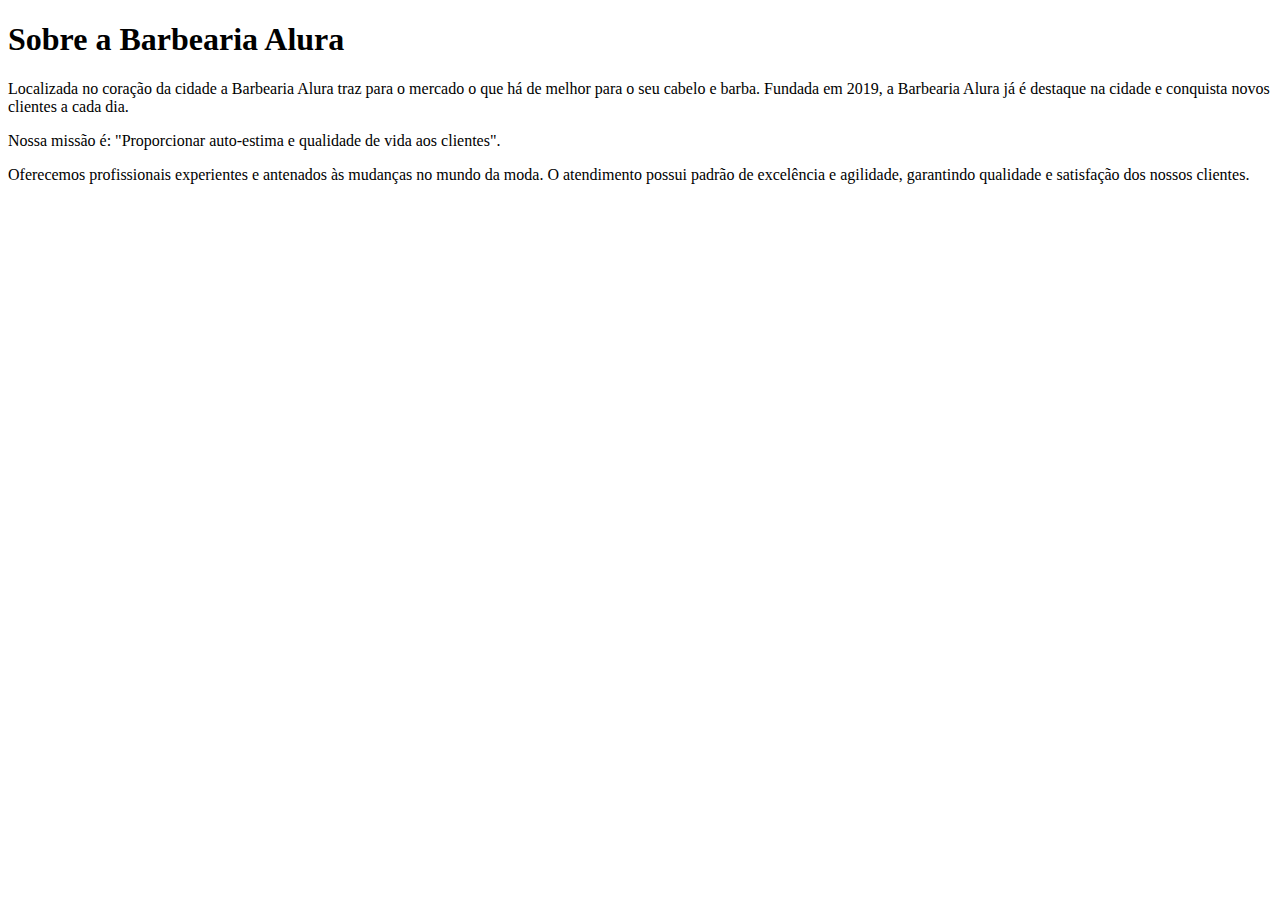
==== index.html @ 69a64320 "adicionando index" ====
<!DOCTYPE html>
<html lang="en">
<head>
    <meta charset="UTF-8">
    <meta http-equiv="X-UA-Compatible" content="IE=edge">
    <meta name="viewport" content="width=device-width, initial-scale=1.0">
    <title>Document</title>
</head>
<body>
    <h1>Sobre a Barbearia Alura</h1>

    <p>Localizada no coração da cidade a Barbearia Alura traz para o mercado o que há de melhor para o seu cabelo e barba. Fundada em 2019, a Barbearia Alura já é destaque na cidade e conquista novos clientes a cada dia.</p> 

    <p>Nossa missão é: "Proporcionar auto-estima e qualidade de vida aos clientes".</p>

    <p>Oferecemos profissionais experientes e antenados às mudanças no mundo da moda. O atendimento possui padrão de excelência e agilidade, garantindo qualidade e satisfação dos nossos clientes.</p>









</body>
</html>
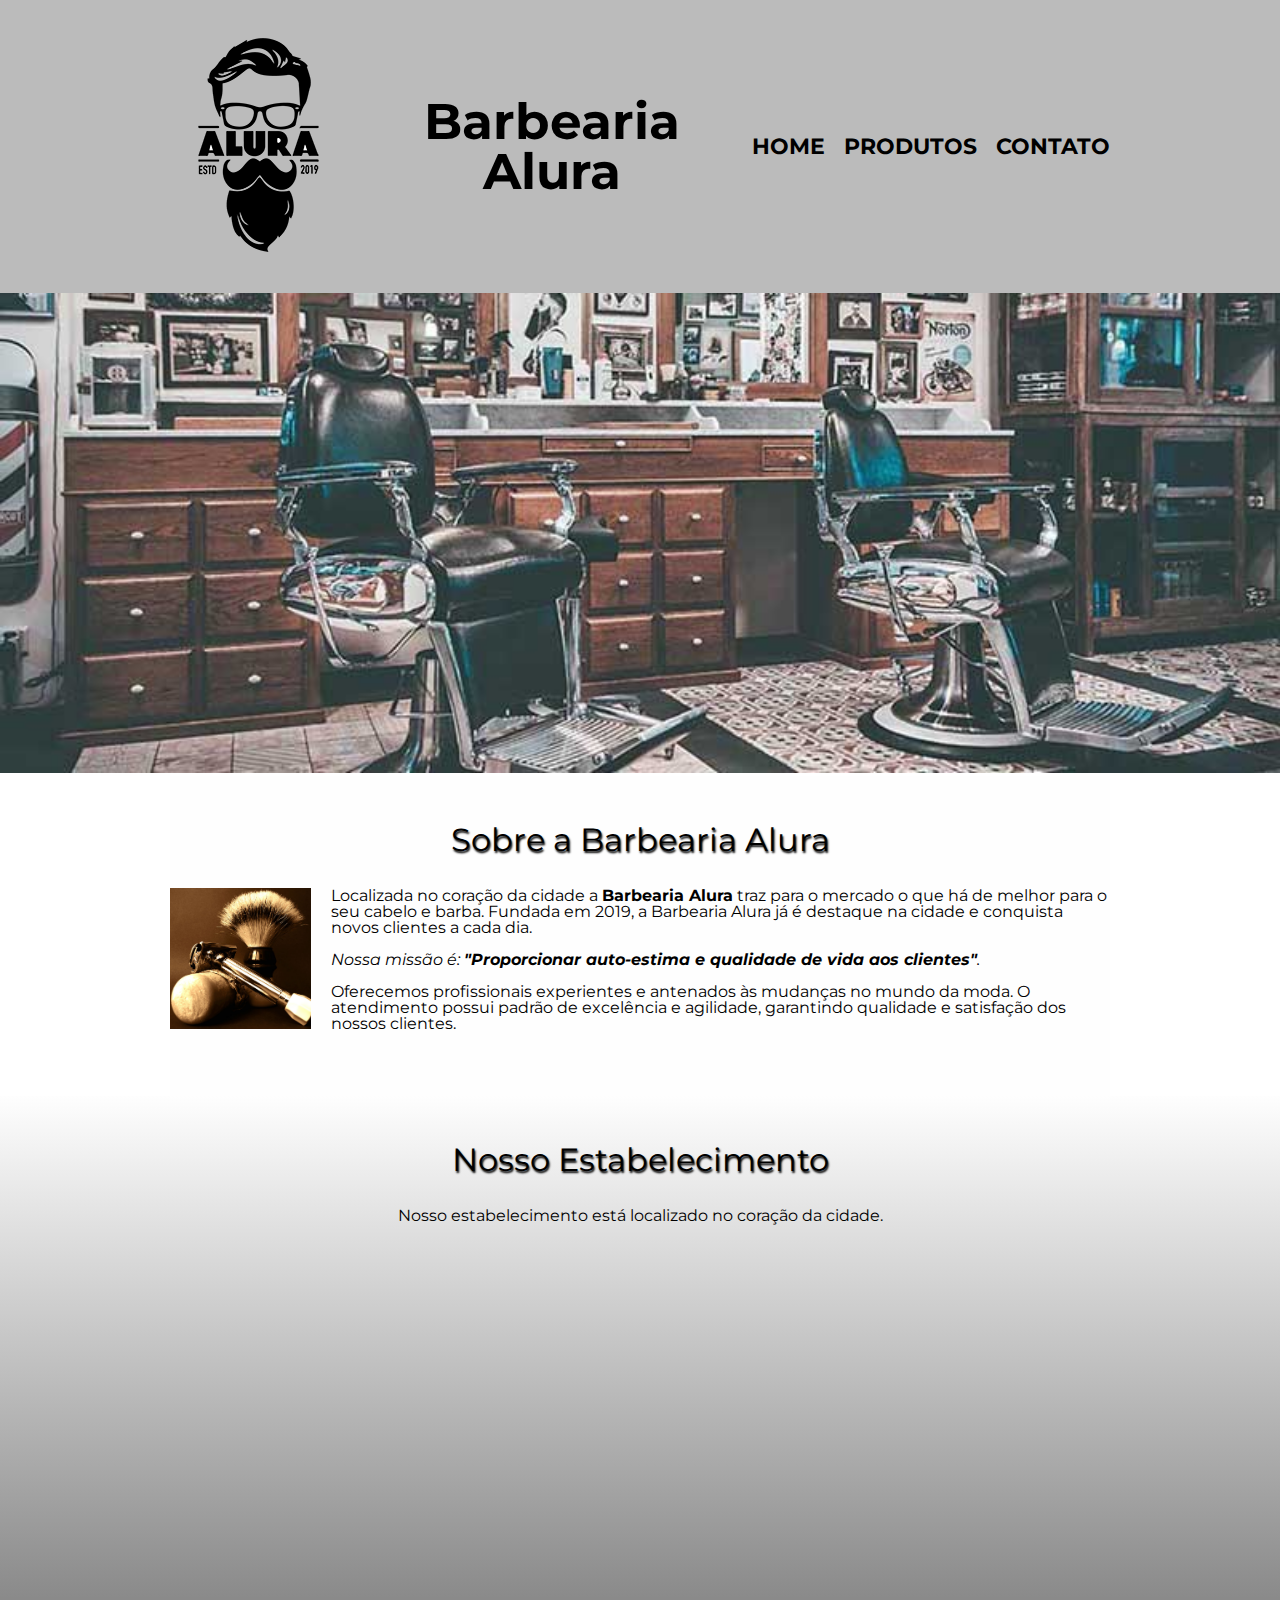
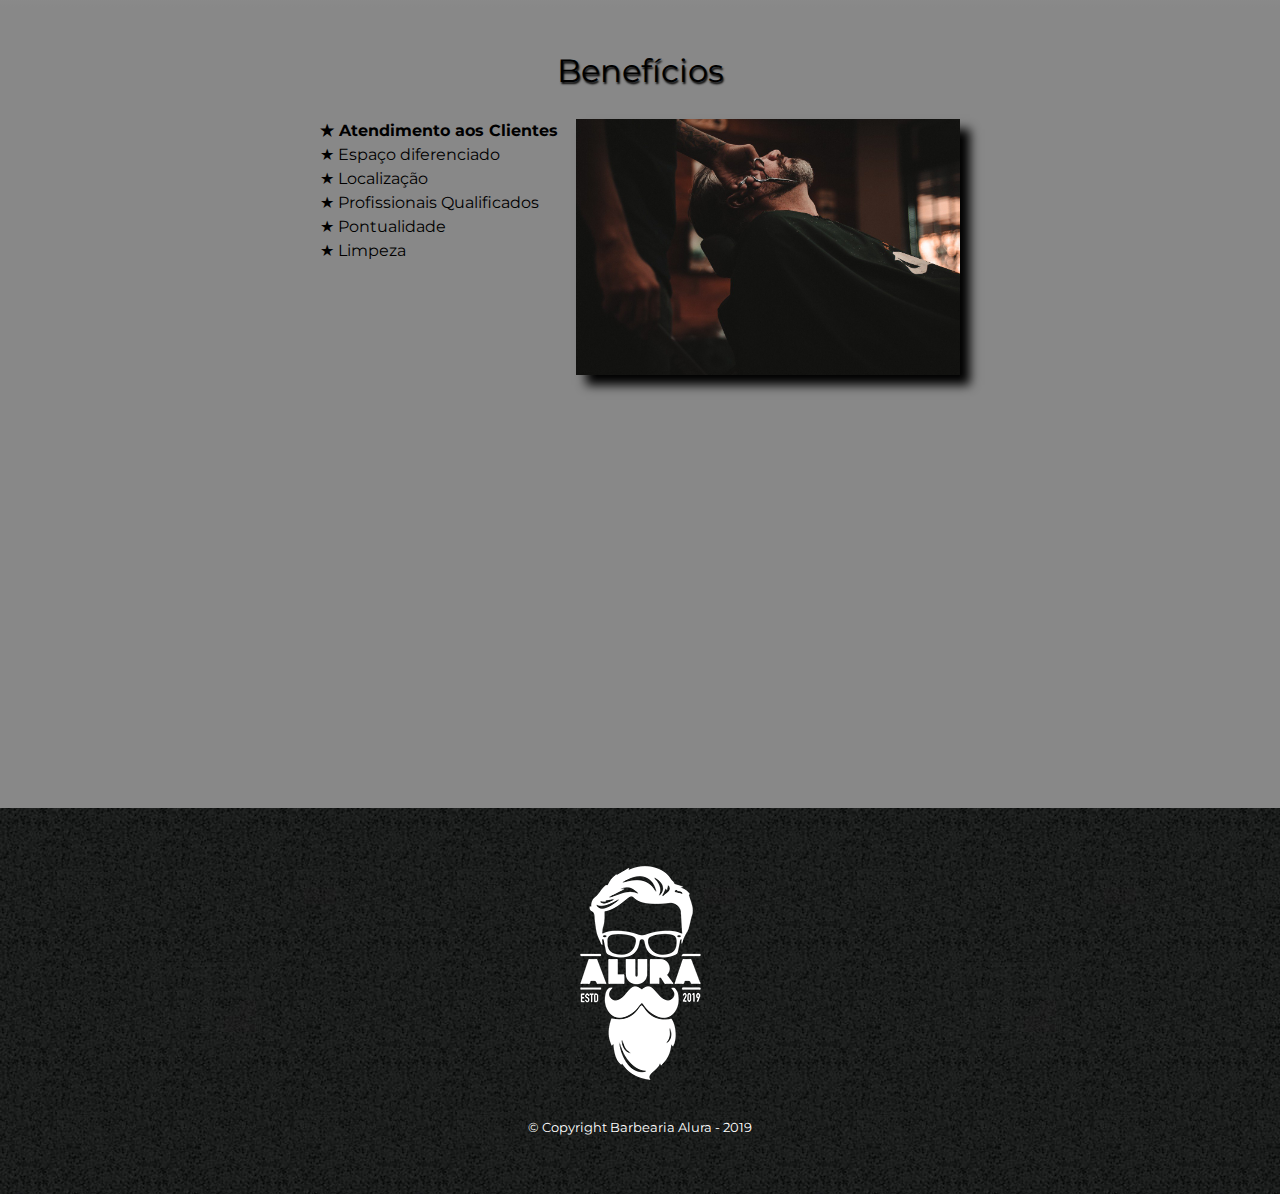
==== commit cefbf41c: "projeto final" ====
--- a/index.html
+++ b/index.html
@@ -1,27 +1,77 @@
 <!DOCTYPE html>
-<html lang="en">
+<html lang="pt-BR">
 <head>
     <meta charset="UTF-8">
     <meta http-equiv="X-UA-Compatible" content="IE=edge">
     <meta name="viewport" content="width=device-width, initial-scale=1.0">
-    <title>Document</title>
+    <title>Barbearia Alura</title>
+    <link rel="stylesheet" href="reset.css">
+    <link rel="stylesheet" href="style.css">
+    <link rel="preconnect" href="https://fonts.googleapis.com">
+    <link rel="preconnect" href="https://fonts.gstatic.com" crossorigin>
+    <link href="https://fonts.googleapis.com/css2?family=Montserrat&display=swap" rel="stylesheet">
 </head>
 <body>
-    <h1>Sobre a Barbearia Alura</h1>
+    <header>
+        <div class="caixaHeader">
+            <h1><img src="imagens/logo.png" alt="Logo da Barbearia Alura"></h1>
+            <h1>Barbearia<br>Alura</h1>
+            <nav>
+                <ul>
+                    <li><a href="index.html">Home</a></li>
+                    <li><a href="produtos.html">Produtos</a></li>
+                    <li><a href="contato.html">Contato</a></li>
+                </ul>
+            </nav>
+        </div>
+    </header>
 
-    <p>Localizada no coração da cidade a Barbearia Alura traz para o mercado o que há de melhor para o seu cabelo e barba. Fundada em 2019, a Barbearia Alura já é destaque na cidade e conquista novos clientes a cada dia.</p> 
+    <img class="banner" src="imagens/banner.jpg" alt="Banner da Barbearia Alura">
 
-    <p>Nossa missão é: "Proporcionar auto-estima e qualidade de vida aos clientes".</p>
+    <main>
+        <section class="principal">
+            <h2 class="tituloPadrao">Sobre a Barbearia Alura</h2>
 
-    <p>Oferecemos profissionais experientes e antenados às mudanças no mundo da moda. O atendimento possui padrão de excelência e agilidade, garantindo qualidade e satisfação dos nossos clientes.</p>
+            <img src="imagens/utensilios.jpg" class="utensilios" alt="Utensilios de um Barbeiro.">
+            <p>Localizada no coração da cidade a <strong>Barbearia Alura</strong> traz para o mercado o que há de melhor para o seu cabelo e barba. Fundada em 2019, a Barbearia Alura já é destaque na cidade e conquista novos clientes a cada dia.</p> 
+
+            <p id="missao"><em>Nossa missão é: <strong>"Proporcionar auto-estima e qualidade de vida aos clientes"</strong>.</em></p>
+
+            <p>Oferecemos profissionais experientes e antenados às mudanças no mundo da moda. O atendimento possui padrão de excelência e agilidade, garantindo qualidade e satisfação dos nossos clientes.</p>
+        </section>
+
+        <section class="mapa">
+            <h3 class="tituloPadrao">Nosso Estabelecimento</h3>
+            <p>Nosso estabelecimento está localizado no coração da cidade.</p>
+
+            <div class="mapa-conteudo"><iframe src="https://www.google.com/maps/embed?pb=!1m18!1m12!1m3!1d14625.799360190847!2d-46.64108663022461!3d-23.5881948!2m3!1f0!2f0!3f0!3m2!1i1024!2i768!4f13.1!3m3!1m2!1s0x94ce5a2b2ed7f3a1%3A0xab35da2f5ca62674!2sCaelum%20-%20Escola%20de%20Tecnologia!5e0!3m2!1spt-BR!2sbr!4v1640546253064!5m2!1spt-BR!2sbr" width="100%" height="300" style="border:0;" allowfullscreen="" loading="lazy"></iframe></div>
+        </section>
+
+        <section class="beneficios">
+            <h3 class="tituloPadrao">Benefícios</h3>
+
+            <div class="conteudo-beneficios">
+                <ul class="lista-beneficios">
+                    <li class="itens-beneficios">Atendimento aos Clientes</li>
+                    <li class="itens-beneficios">Espaço diferenciado</li>
+                    <li class="itens-beneficios">Localização</li>
+                    <li class="itens-beneficios">Profissionais Qualificados</li>
+                    <li class="itens-beneficios">Pontualidade</li>
+                    <li class="itens-beneficios">Limpeza</li>
+                </ul><img src="imagens/beneficios.jpg" class="imagem-beneficios">
+            </div>
+
+            <div class="video">
+                <iframe width="100%" height="315" src="https://www.youtube.com/embed/wcVVXUV0YUY" frameborder="0" allow="accelerometer; autoplay; encrypted-media; gyroscope; picture-in-picture" allowfullscreen></iframe>
+            </div>
+        </section>
+    </main> 
 
 
-
-
-
-
-
-
+    <footer>
+        <img src="imagens/logo-branco.png">
+        <p class="copyright">&copy; Copyright Barbearia Alura - 2019</p>
+    </footer>
 
 </body>
 </html>--- a/style.css
+++ b/style.css
@@ -0,0 +1,362 @@
+:root {
+    --hover-color: #C78C19;
+    --active-color: #088C19;
+}
+
+body {
+    font-family: 'Montserrat', sans-serif;
+}
+
+header {
+    background: #BBBBBB;
+    padding: 20px 0;
+}
+
+.caixaHeader {
+    position: relative;
+    width: 940px;
+    margin: 0 auto;
+}
+
+.caixaHeader > h1:nth-child(2) {
+    position: absolute;
+    top: calc( (100% - 100px) / 2);
+    right: calc((100% - 80px) / 2);
+    font-weight: bold;
+    font-size: 50px;
+    text-align: center;
+}
+
+nav {
+    position: absolute;
+    top: calc( (100% - 22px) / 2);
+    right: 0;
+}
+
+nav li {
+    display: inline;
+    margin: 0 0 0 15px;
+}
+
+nav a {
+    color: #000000;
+    text-decoration: none;
+    text-transform: uppercase;
+    font-weight: bold;
+    font-size: 22px;
+}
+
+nav a:hover {
+    text-decoration: underline;
+    color: var(--hover-color);
+}
+
+
+footer {
+    text-align: center;
+    background: url("imagens/bg.jpg");
+    padding: 40px 0;
+}
+
+.copyright {
+    color: #FFFFFF;
+    font-size: 13px;
+    margin: 20px 0;
+}
+
+
+/* Página de Produtos */
+
+.produtos {
+    padding: 50px 0;
+    width: 940px;
+    margin: 0 auto;
+}
+
+.produtos li {
+    display: inline-block;
+    text-align: center;
+    width: 30%;
+    vertical-align: top;
+    margin: 0 1.5%;
+    padding: 30px 20px;
+    box-sizing: border-box;
+    border: 2px solid #000000;
+    border-radius: 10px;
+}
+
+.produtos li:hover {
+    border-color: var(--hover-color);
+}
+
+.produtos li:active{
+    border-color: var(--active-color);
+}
+
+.produtos li:hover h2 {
+    font-size: 35px;
+}
+
+.produtos h2 {
+    color: #000000;
+    font-size: 30px;
+    font-weight: bold;
+}
+
+.descricaoProduto {
+    font-size: 18px;
+}
+
+.precoProduto {
+    font-size: 22px;
+    font-weight: bold;
+    margin: 10px 0 0 0;
+}
+
+
+/* Página de Contato */
+
+.formulario-contato {
+    width: 940px;
+    margin: 0 auto;
+}
+
+form {
+    margin: 40px 0;
+}
+
+form label, form legend {
+    display: block;
+    margin: 0 0 10px;
+    font-size: 20px;
+}
+
+fieldset {
+    margin: 20px 0;
+}
+
+.input-padrao {
+    display: block;
+    padding: 8px 15px;
+    margin: 0 0 20px;
+    width: 50%;
+}
+
+.checkbox {
+    margin: 10px 0;
+}
+
+.enviar {
+    width: 30%;
+    padding: 15px 0;
+    font-size: 20px;
+    font-weight: bold;
+    color: white;
+    background: orange;
+    border: none;
+    border-radius: 5px;
+    transition: 0.5s all;
+    cursor: pointer;
+}
+
+.enviar:hover {
+    background: green;
+    transform: scale(1.1);
+}
+
+table {
+    margin: 20px 0 40px;
+}
+
+thead {
+    background: #555555;
+    font-weight: bold;
+    color: white;
+}
+
+th, td {
+    border: 1px solid #000000;
+    padding: 8px 15px;
+    text-align: center;
+}
+
+/* Página Inicial */
+
+.banner {
+    width: 100%;
+}
+
+.tituloPadrao {
+    text-align: center;
+    font-size: 2em;
+    margin: 0 0 1em;
+    clear: left;
+    text-shadow: 1.5px 1.5px 2px #000000;
+}
+
+.principal {
+    padding: 3em 0;
+    background: #FEFEFE;
+    width: 940px;
+    margin: 0 auto;
+}
+
+.principal p {
+    margin: 0 0 1em;
+}
+
+.principal strong {
+    font-weight: bold;
+}
+
+.principal em {
+    font-style: italic;
+}
+
+.utensilios {
+    width: 15%;
+    float: left;
+    margin: 0 20px 20px 0;
+}
+
+.mapa {
+    padding: 3em 0;
+    background: linear-gradient(#FEFEFE, #888888);
+}
+
+.mapa-conteudo {
+    width: 940px;
+    margin: 0 auto;
+}
+
+.mapa p {
+    margin: 0 0 2em;
+    text-align: center;
+}
+
+.beneficios{ 
+    padding: 3em 0;
+    background: #888888;
+}
+
+.itens-beneficios {
+    line-height: 1.5;
+}
+
+.itens-beneficios:first-child {
+    font-weight: bold;
+}
+
+.itens-beneficios:before {
+    content: "★ ";
+}
+
+.conteudo-beneficios {
+    width: 640px;
+    margin: 0 auto;
+}
+
+.lista-beneficios {
+    display: inline-block;
+    width: 40%; 
+    vertical-align: top;
+}
+
+.imagem-beneficios {
+    width: 60%;
+    transition: 400ms;
+    box-shadow: 10px 10px 10px 0 #000000;
+}
+
+.imagem-beneficios:hover {
+    opacity: 0.3;
+}
+
+.video {
+    width: 560px;
+    margin: 2em auto;
+}
+
+/* Adaptando para Dispositivos Móveis */
+
+@media screen and (max-width: 480px) {
+    .caixaHeader {
+        width: auto;
+    }
+
+    .caixaHeader > h1:first-child {
+        text-align: center;
+    }
+
+    .caixaHeader > h1:nth-child(2) {
+        position: static;
+        margin: 0 0 20px;
+    }
+
+    nav {
+        position: relative;
+    }
+    
+    nav li {
+        margin: 0;
+        display: flex;
+        align-items: center;
+        align-content: center;
+        justify-content: center;
+    }
+
+    .principal, .mapa-conteudo {
+        width: 90%;
+    }
+
+    .utensilios {
+        width: 25%;
+    }
+
+    .conteudo-beneficios {
+        width: 90%;
+        margin: 0 auto;
+    }
+
+    .lista-beneficios, .imagem-beneficios {
+        width: 100%;
+        margin: 5px auto;
+    }
+
+    .video {
+        width: 90%;
+    }
+
+    .produtos {
+        width: 90%;
+        margin: 0 auto;
+    }
+
+    .produtos li {
+        width: 90%;
+        margin: 5% auto;
+        display: block;
+    }
+
+    .produtos li img {
+        width: 90%;
+    }
+
+    .formulario-contato {
+        width: auto;
+        margin: 0 5%;
+    }
+
+    .input-padrao {
+        width: 80%;
+    }
+
+    .enviar {
+        width: 60%;
+    }
+
+    main table {
+        display: inline-block;
+        position: relative;
+    }
+}